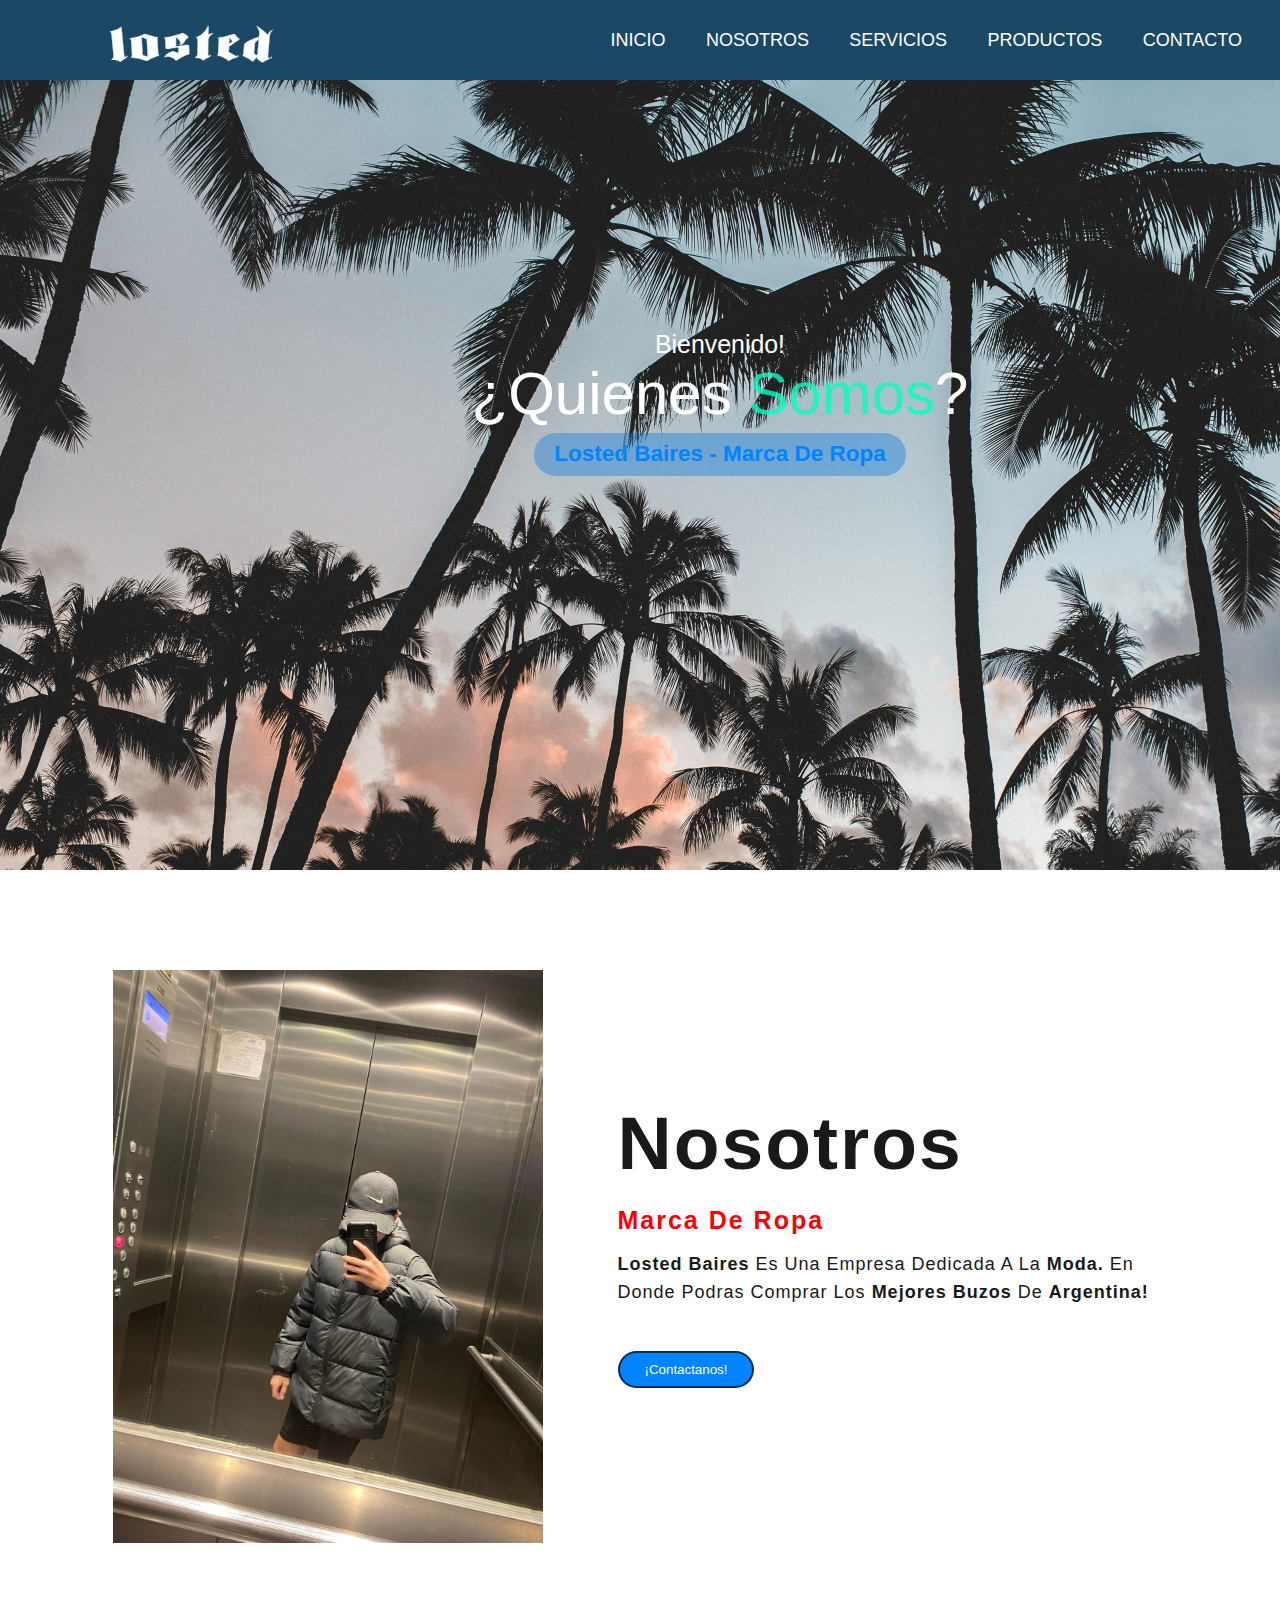
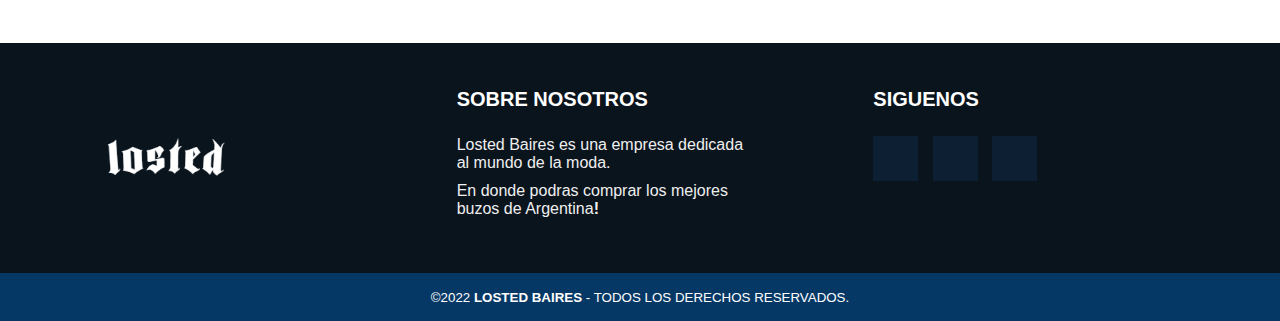
==== paginas/nosotros.html @ 61011868 "Se creo un nuevo repositorio de github para Subir el sitio Web Finalizado" ====
<!DOCTYPE html>
<html lang="es">
<head>
    <meta charset="UTF-8">
    <meta http-equiv="X-UA-Compatible" content="IE=edge">
    <meta name="viewport" content="width=device-width, initial-scale=1.0">
    <link rel="stylesheet" href="../css/main.css">
    <link rel="shortcut icon" href="../img/favicon losted.png" type="image/x-icon">
    <link rel="stylesheet" href="https://cdnjs.cloudflare.com/ajax/libs/font-awesome/5.15.3/css/all.min.css" integrity="sha512-iBBXm8fW90+nuLcSKlbmrPcLa0OT92xO1BIsZ+ywDWZCvqsWgccV3gFoRBv0z+8dLJgyAHIhR35VZc2oM/gI1w==" crossorigin="anonymous" referrerpolicy="no-referrer" />
    <link href="https://cdn.jsdelivr.net/npm/bootstrap@5.0.2/dist/css/bootstrap.min.css" rel="stylesheet" integrity="sha384-EVSTQN3/azprG1Anm3QDgpJLIm9Nao0Yz1ztcQTwFspd3yD65VohhpuuCOmLASjC" crossorigin="anonymous">
    <script src="https://cdn.jsdelivr.net/npm/bootstrap@5.0.2/dist/js/bootstrap.bundle.min.js" integrity="sha384-MrcW6ZMFYlzcLA8Nl+NtUVF0sA7MsXsP1UyJoMp4YLEuNSfAP+JcXn/tWtIaxVXM" crossorigin="anonymous"></script>
    <!-- KEYWORDS -->
    <meta name="keywords" content="tienda de ropa, ropa, moda, outfits invierno 2022, buzos oversize, marca de ropa, losted, lost, buzos, remeras, buenos aires, nosotros">
    <meta name="description" content="Informacion Acerca de Losted">
    <!-- TITULO -->
    <title>Losted Store - Nosotros</title>
</head>
<body>
  <!-- NAVBAR -->
  <header>
    <nav>
      <input type="checkbox" id="check">
      <label for="check" class="checkbtn">
          <i class="fas fa-bars"></i>
      </label>
      <a href="#" class="enlace">
          <img src="../img/logo.png" alt="" class="losted"> 
      </a>
      <ul>
          <li><a href="../index.html">Inicio</a></li>
          <li><a href="nosotros.html">Nosotros</a></li>
          <li><a href="servicios.html">Servicios</a></li>
          <li><a href="productos.html">Productos</a></li>
          <li><a href="contacto.html">Contacto</a></li>
      </ul>
  </nav>
</header>
<!-- SECTION PRINCIPAL -->
<section class="section1">
  <div class="bienvenida">
      <h5 class="text1">Bienvenido!</h5>
      <h1 class="text2">¿Quienes <span class="azultext2">Somos</span>?</h1>
      <div class="azultext3">Losted Baires - Marca De Ropa</div>
</section>
<!-- SECTION NOSOTROS -->
       <section class="sobremi">
        <div class="main">
            <img src="../img/santiagocatelli.png" alt="santiago catelli, losted, baires, marca de ropa, ropa, diseño, buenos aires" class="img-sobre-mi">
            <div class="sobremi-text">
                <h2 class="sobremi-nosotros">Nosotros</h2>
                <h5 class="sobremi-sub">Marca de Ropa</h5>
                <p class="sobremi-p"><b>Losted Baires</b> es una empresa dedicada a la <b>Moda.</b>  En donde podras comprar los <b>mejores buzos</b> de <b>Argentina!</b></p>
                <button type="button" class="button">¡Contactanos!</button>
            </div>
        </div>
    </section>  


    <!-- <main class="container-fluid">
      <div class="row bc_about_sup">
          <div class="col-1 bc_col"></div>
          <div class="col-12 col-xl-4 d-inline-flex p-xl-0 p-5">
              <img class="img-sobre-mi img_about img-fluid " src="../img/santiagocatelli.png" alt="santiago catelli, losted, baires, marca de ropa, ropa, diseño, buenos aires">
          </div>
          <div class="col-12 col-xl-7 d-flex flex-column p-0">
              <div class="sobremi-nosotros p-5">Nosotros</div>
              <div class="h-75 b_cent_ab p-5">
                  <p class="sobremi-p"><b>Losted Baires</b> es una empresa dedicada a la <b>Moda.</b>  En donde podras comprar los <b>mejores buzos</b> de <b>Argentina!</b></p>
                  <button type="button" class="button">¡Contactanos!</button>
                </div>
              <div class="col-12 ms-1 d-flex flex-fill rect_inf">
                  <div class="col-6 ms-5 rect_n"></div>
              </div>
          </div>
      </div>
    </main>  -->


<!-- FOOTER -->
    <footer class="footer"> 
      <div class="grupo-1">
          <div class="box">
          <figure>
              <a href="#">
                  <img src="../img/logo.png" alt="losted, copyright" class="logofooter">
              </a>
          </figure>
        </div>
      <div class="box">
        <h2>SOBRE NOSOTROS</h2>
          <p>Losted Baires es una empresa dedicada al mundo de la moda.</p>
          <p>En donde podras comprar los mejores buzos de Argentina<b>!</b></p>
        </div>
      <div class="box">
        <h2>SIGUENOS</h2>
        <div class="redsocial">
        <a href="https://www.facebook.com/" target="_blank" class="fab fa-facebook"></a>
        <a href="https://www.instagram.com/" target="_blank" class="fab fa-instagram"></a>
        <a href="https://www.whatsapp.com/" target="_blank" class="fab fa-whatsapp"></a>
      </div>
        </div>
      </div>
      <div class="grupo-2"> 
           <small>&copy;2022 <b class="aquacolor">LOSTED BAIRES</b> - TODOS LOS DERECHOS RESERVADOS.</small>
      </div>
  </footer>
</body>
</html>
---- css/main.css ----
* {
  padding: 0;
  margin: 0;
  text-decoration: none;
  list-style: none;
  box-sizing: border-box;
  font-family: "Montserrat", sans-serif;
}

body {
  font-family: "Gill Sans", "Gill Sans MT", Calibri, "Trebuchet MS", sans-serif;
  background-color: #252525;
}

/*-------- HEADER --------*/
/*-------- HEADER --------*/

nav{
  background: #0c85d65d;
  height: 80px;
  width: 100%;
}
.enlace{
  position: absolute;
  padding: 10px 15px;
}
.losted{
  height: 90px;
  width: 350px;
  padding-bottom: 25px;
}
nav ul{
  float: right;
  margin-right: 20px;
}
nav ul li{
  display: inline-block;
  line-height: 80px;
  margin: 0 5px;
}
nav ul li a{
  color: #fff;
  font-size: 18px;
  padding: 7px 13px;
  border-radius: 3px;
  text-transform: uppercase;
  text-decoration: none;
}

li a:hover{
  background: #0c85d641;
  color: white;
  transition: .5s;
}
.checkbtn{
  font-size: 30px;
  color: #fff;
  float: right;
  line-height: 80px;
  margin-right: 40px;
  cursor: pointer;
  display: none;
}
#check{
  display: none;
}

/*-------- RESPONSIVE --------*/

@media (max-width: 768px){
  .enlace{
      padding-left: 20px;
  }
  nav ul li a{
      font-size: 16px;
  }

}

@media (max-width: 768px){
  .checkbtn{
      display: block;
  }
  ul{
      position: fixed;
      width: 100%;
      height: 100vh;
      background: #2c3e50;
      top: 80px;
      left: -100%;
      text-align: center;
      transition: all .5s;
  }
  nav ul li{
      display: block;
      margin: 50px 0;
      line-height: 30px;
  }
  nav ul li a{
      font-size: 20px;
  }
  li a:hover, li a.active{
      background: none;
      color: #2c3e50;
  }
  #check:checked ~ ul{
      left:0;
  }
}


@media (max-width: 320px){
  .checkbtn{
      display: block;
  }
  ul{
      position: fixed;
      width: 320px;
      height: 100%;
      background: #2c3e50;
      top: 80px;
      left: -100%;
      text-align: center;
      transition: all .5s;
  }
  nav ul li{
      display: block;
      margin: 50px 0;
      line-height: 30px;
  }
  nav ul li a{
      font-size: 20px;
  }
  li a:hover, li a.active{
      background: none;
      color: #2c3e50;
  }
  #check:checked ~ ul{
      left: 0;
  }
}

/* NOSOTROS*/
/* SERVICIOS */
/* PRODUCTOS */
/* CONTACTO */
/* FOOTER */
/* INICIO */
/* NAVBAR */
/* OPERACIONES */
.section1 {
  background: url("../img/palmeras.png");
  background-repeat: no-repeat;
  background-size: cover;
  width: 1440px;
  height: 790px;
}

.bienvenida {
  text-align: center;
  padding: 250px;
  font-weight: 10;
  font-size: 30px;
}
.bienvenida .text1 {
  color: #fff;
  font-weight: 500;
  text-decoration: bold;
}
.bienvenida .text2 {
  color: #fff;
  font-weight: 1;
  padding-bottom: 5px;
  margin: 0px;
}

.azultext3 {
  display: inline-block;  
  color: #0084ff;
  padding: 10px 0.9em;
  font-size: 75%;
  font-weight: 700;
  line-height: 1;
  text-align: center;
  white-space: nowrap;
  vertical-align: baseline;
  background-color: rgba(0, 116, 224, 0.3764705882);
  border-radius: 50px;
  transition: color 0.15s ease-in-out, background-color 0.15s ease-in-out, border-color 0.15s ease-in-out, box-shadow 0.15s ease-in-out;
}
.azultext2 {
  color: #00ffbfce;
  text-decoration: bold;
  font-weight: 10;
}

/*-------- RESPONSIVE --------*/
/* BARRA LATERAL */
::-webkit-scrollbar {
  display: none;
}

@media screen and (max-width: 768px){

  .section1{
    background-repeat: no-repeat;
    background-size: cover;
    width: 768px;
    height: 724px;
    text-decoration: none;
      }

    .bienvenida {
      display: inline-block;
      padding-left: 40px;
      font-size: 20px;
    }
}

@media screen and (max-width: 320px) {
  .section1 {
    background-repeat: no-repeat;
    background-size: cover;
    width: 320px;
    height: 724px;
    text-decoration: none;
  }
  .bienvenida {
  display: inline-block;
  padding-right: 100%;
}

  .losted {
    width: 175px;
    padding-right: 10px;
  }
}
/*-------- RESPONSIVE --------*/
.sobremi {
  width: 100%;
  padding: 100px 0px;
  background-color: white;
  color: red;
}
 
.sobremi .sobremi-sub {
  color: red;
  padding-bottom: 15px;
  font-size: 25px;
}
.sobremi img {
  height: auto;
  color: red;
  width: 430px;
}

.sobremi-text {
  width: 550px;
}

.sobremi-text {
  color: #191919;
  letter-spacing: 2px;
  font-size: 22px;
  margin-bottom: 25px;
  text-transform: capitalize;
}
.sobremi-text p {
  color: #191919;
  letter-spacing: 1px;
  line-height: 28px;
  font-size: 18px;
  margin-bottom: 45px;
}
.sobremi-text h2 {
  color: #191919;
  font-size: 75px;
  text-transform: capitalize;
  margin-bottom: 20px;
}

.main {
  width: 1130px;
  max-width: 95%;
  margin: 0 auto;
  display: flex;
  align-items: center;
  justify-content: space-around;
}

.button {
  padding: 9px 25px;
  background-color: #0084ff;
  border: none;
  border-radius: 20px;
  cursor: pointer;
  color: white;
  transition: all 1s ease 0s;
  border: 2px solid rgba(0, 0, 0, 0.671);
} 
.button:hover {
  border: 2px solid rgba(0, 132, 255, 0.6705882353);
  background-color: transparent;
  color: #191919;
  cursor: pointer;
}

/* RESPONSIVE TABLET */
@media screen and (max-width: 768px) {
  .main {
    padding-top: 20px;
  }
  .main .sobremi-nosotros {
    padding-left: 18px;
    padding-right: 90px;
  }
  .main .sobremi-sub {
    padding-left: 25px;
  }
  .main .sobremi-p {
    padding-left: 25px;
    padding-right: 80px;
  }
  .main .button {
    margin-left: 25px;
  }
}
/* RESPONSIVE MOBILE */
  @media screen and (max-width: 320px) {  
    .main {
      display: flex;
      flex-direction: column;
    }
    .main .img-sobre-mi {
      width: 320px;
      height: 120;
      padding-top: 0px;
      padding-left: 10px;
      padding-right: 10px;
    }
    .main .sobremi-nosotros {
      padding-left: 120px;
    }
    .main .sobremi-p {
      padding-left: 130px;
      font-size: 17px;
    }
    .main .sobremi-sub {
      padding-left: 130px;
    }
    .main .button {
      margin-left: 130px;
    }

}

/* SERVICIOS */
.servicios {
  text-align: center;
}
.servicios h1 {
  text-transform: uppercase;
  font-size: 34px;
  padding-bottom: 10px;
  border-bottom: 4px solid #3498db;
  margin-top: 40px;
  text-align: center;
  color: rgb(0, 0, 0);
}

.cen {
  max-width: 1200px;
  margin: auto;
  overflow: hidden;
  padding: 20px;
}

.servicio {
  display: inline-block;
  width: 50%;
  margin: 0 -2px;
  padding: 20px;
  box-sizing: border-box;
  cursor: pointer;
  transition: 0.4s;
}
.servicio:hover {
  background: rgba(221, 221, 221, 0.514);
}
.servicio p {
  color: rgba(0, 0, 0, 0.685);
  font-size: 18px;
  font-weight: 500;
}
.servicio i {
  color: #3498db;
  font-size: 34px;
  margin-bottom: 30px;
}
.servicio i h2 {
  color: #3498db;
  font-size: 18px;
  text-transform: uppercase;
  font-weight: 500;
  margin: 0;
}

/* RESPONSIVE */
@media screen and (max-width: 768px) {
  .servicio {
    width: 50%;
  }
}
/* RESPONSIVE MOBILE */
@media screen and (max-width: 320px) {
  .servicio {
    width: 100%;
  }
}

/* PRODUCTOS */
.galeria {
  background-color: white;
  color: white;
  padding-bottom: 7%;
}
.galeria .col-lg-4 {
  margin: 0 !important;
  padding: 25px;
}

.galeria img {
  width: 100%;
  height: 350px;
}
.galeria img:hover {
  border: 5px solid #191919;
}

.promos-productos {
  color: #191919;
  font-size: 24px;
}

.productosh1 {
  color: #0084ff;
  font-size: 45px;
}

 /* CONTACTO */
.form-area {
	padding-top: 7%;
  padding-bottom: 25px;
}
.row.single-form {
	box-shadow: 0 2px 20px -5px rgba(0,0,0,0.5);
}
.left {
	background: rgba(12, 133, 214, 0.4666666667);
	padding: 200px 98px;
}
.left h2 {
	font-family: poppins;
	color: #fff;
	font-weight: 700;
	font-size: 48px;
}
.left h2 span {
	font-weight: 100;
}
.single-form{
    background: #fff;
}
.right {
	padding: 70px 100px;
	position: relative;
}
.right i {
	position: absolute;
	font-size: 80px;
	left: -27px;
	top: 40%;
	color: #fff;
}
.form-control {
	border: 2px solid #000;
}
.right button {
	border: none;
	border-radius: 0;
	background: #252525;
	width: 180px;
	color: #fff;
	padding: 15px 0;
	display: inline-block;
	font-size: 16px;
	margin-top: 20px;
	cursor: pointer;
}
.right button:hover{
    background-color: #252525;
}


/* RESPONSIVE TABLET  */

@media (min-width:768px) and (max-width:991px){
    .right i {
	top: -52px;
	transform: rotate(90deg);
	left: 50%;
}
}

@media (max-width:767px){
    .left {
  padding: 90px 15px;
  text-align: center;
}
.left h2 {
  font-size: 25px;
}
.right {
  padding: 25px;
}
.right i {
  top: -52px;
  transform: rotate(90deg);
  left: 46%;
}
.right button {
	width: 150px;
	padding: 12px 0;
  } 
}

/* FOOTER*/
.footer {
  background-color: #0a141d;
}

.grupo-1 {
  width: 100%;
  max-width: 1200px;
  margin: auto;
  display: grid;
  grid-template-columns: repeat(3, 1fr);
  grid-gap: 50px;
  padding: 45px 0px;
}
.grupo-1 .box figure {
  width: 100%;
  height: 100%;
  display: flex;
  align-items: center;
}
.grupo-1 .box figure img {
  width: 250px;
}
.box h2 {
  color: #fff;
  margin-bottom: 25px;
  margin-right: 70px;
  font-size: 20px;
}
.box p {
  color: #efefef;
  margin-bottom: 10px;
  margin-right: 70px;
}
.redsocial a {
  display: inline-block;
  text-decoration: none;
  width: 45px;
  height: 45px;
  line-height: 45px;
  color: #fff;
  margin-right: 10px;
  background-color: #0d2033;
  text-align: center;
  transition: all 300ms ease;
}
.redsocial:hover {
  transition: 0.75s;
  color: aqua;
}

.grupo-2 {
  background-color: rgba(0, 116, 224, 0.3764705882);
  padding-top: 15px;
  padding-bottom: 15px;
  text-align: center;
  color: #fff;
}
.grupo-2 .grupo-2 small {
  font-size: 15px;
  text-align: center;
}

.aquacolor {
  color: white;
}
.aquacolor:hover {
  transition: 0.75s;
  color: aqua;
}
@media screen and (max-width:800px){
  .footer .grupo-1{
      width: 90%;
      grid-template-columns: repeat(1, 1fr);
      grid-gap:30px;
      padding: 35px 0px;
  }
  .logofooter {
    width: 175px;
    padding-bottom: px;
  } 
}
/*# sourceMappingURL=main.css.map */
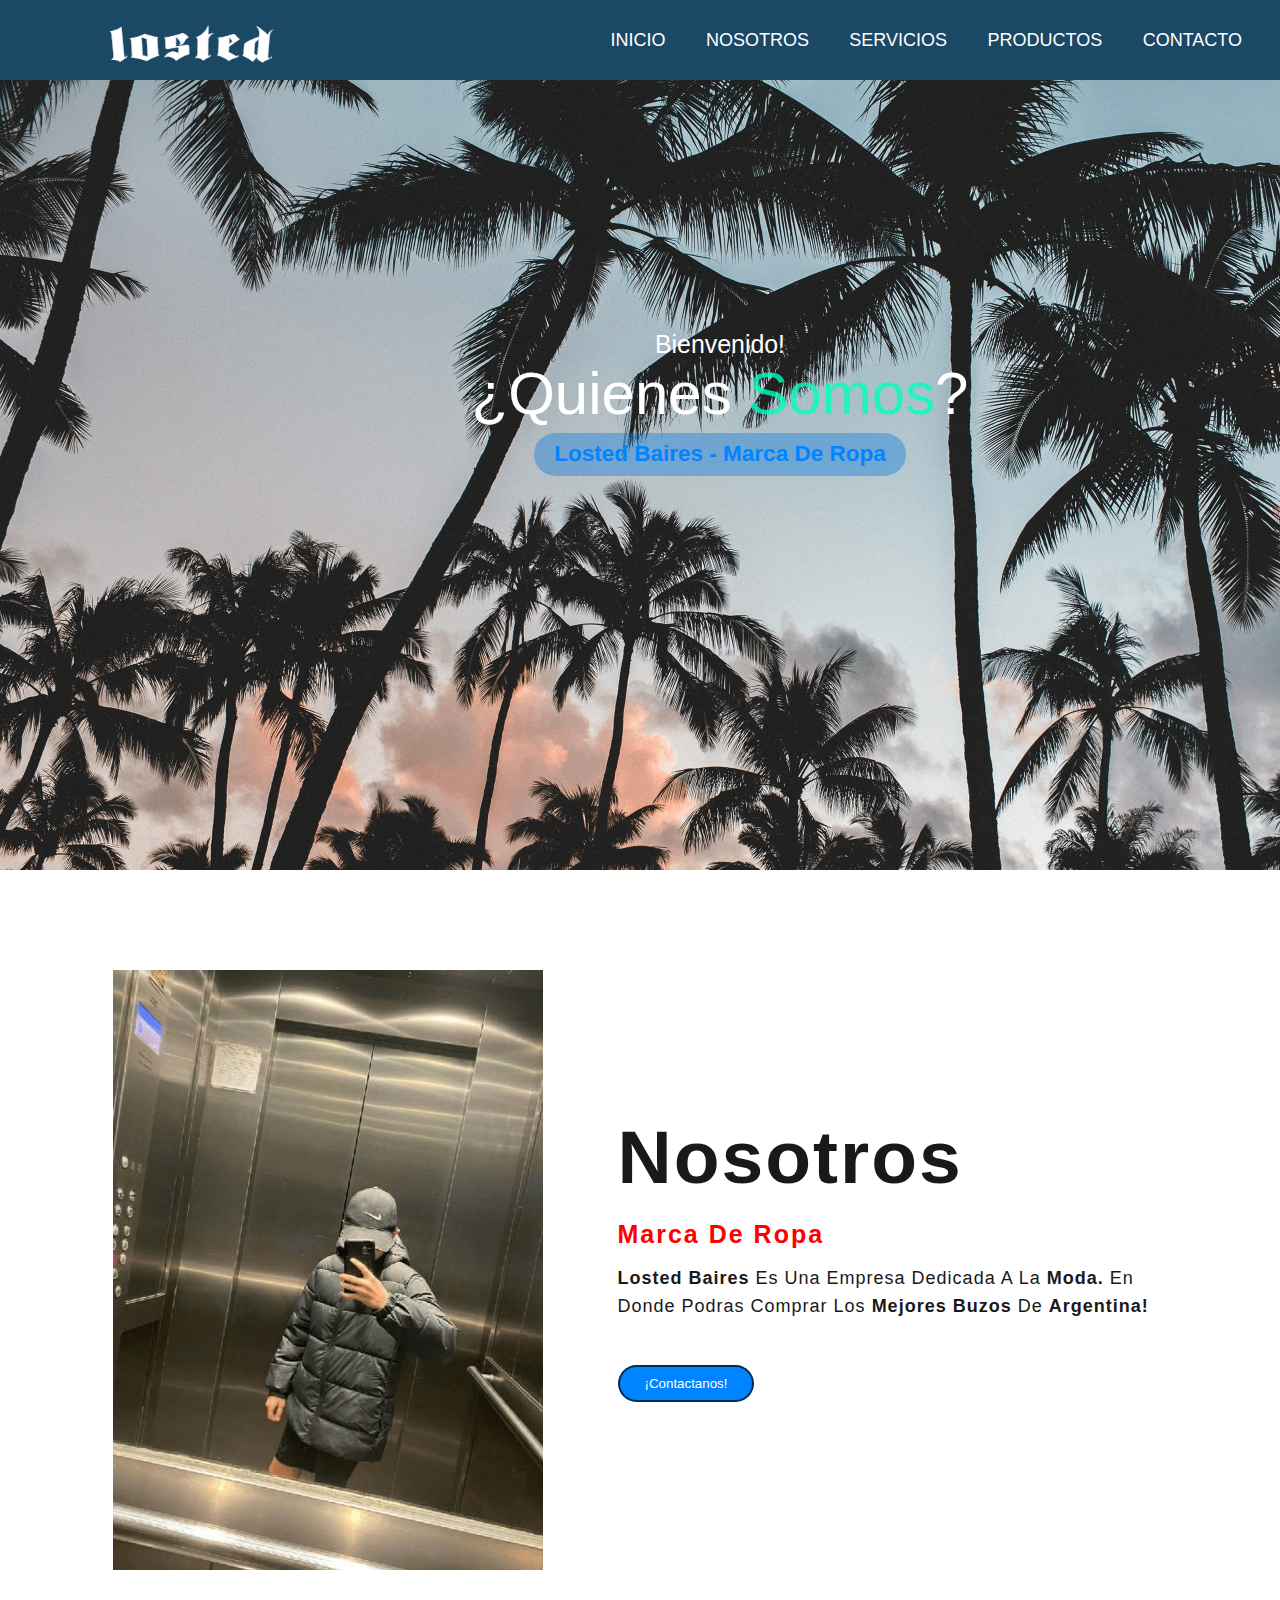
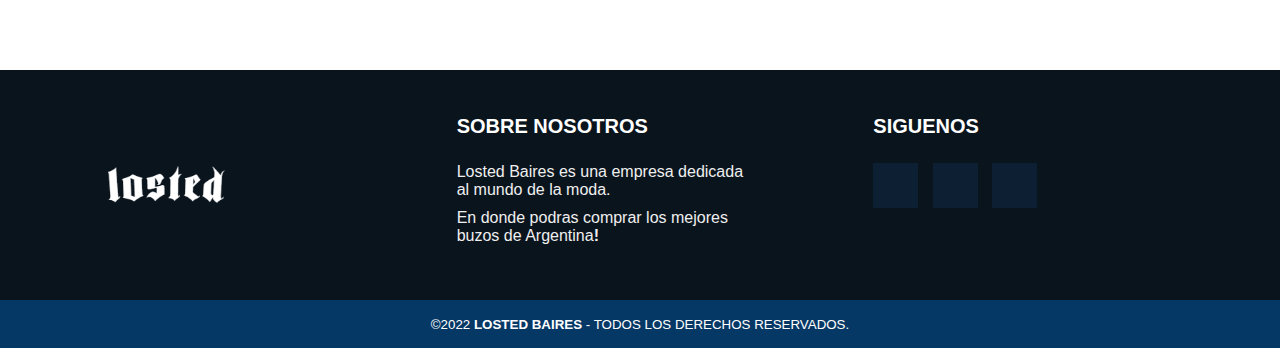
==== commit f2f42308: "Se adapto correctamente a 320px y 428px ultimo commit :) Gracias Coder" ====
--- a/paginas/nosotros.html
+++ b/paginas/nosotros.html
@@ -45,7 +45,7 @@
 <!-- SECTION NOSOTROS -->
        <section class="sobremi">
         <div class="main">
-            <img src="../img/santiagocatelli.png" alt="santiago catelli, losted, baires, marca de ropa, ropa, diseño, buenos aires" class="img-sobre-mi">
+            <img src="../img/santiagocatelli.jpg" alt="santiago catelli, losted, baires, marca de ropa, ropa, diseño, buenos aires" class="img-sobre-mi">
             <div class="sobremi-text">
                 <h2 class="sobremi-nosotros">Nosotros</h2>
                 <h5 class="sobremi-sub">Marca de Ropa</h5>
@@ -53,28 +53,7 @@
                 <button type="button" class="button">¡Contactanos!</button>
             </div>
         </div>
-    </section>  
-
-
-    <!-- <main class="container-fluid">
-      <div class="row bc_about_sup">
-          <div class="col-1 bc_col"></div>
-          <div class="col-12 col-xl-4 d-inline-flex p-xl-0 p-5">
-              <img class="img-sobre-mi img_about img-fluid " src="../img/santiagocatelli.png" alt="santiago catelli, losted, baires, marca de ropa, ropa, diseño, buenos aires">
-          </div>
-          <div class="col-12 col-xl-7 d-flex flex-column p-0">
-              <div class="sobremi-nosotros p-5">Nosotros</div>
-              <div class="h-75 b_cent_ab p-5">
-                  <p class="sobremi-p"><b>Losted Baires</b> es una empresa dedicada a la <b>Moda.</b>  En donde podras comprar los <b>mejores buzos</b> de <b>Argentina!</b></p>
-                  <button type="button" class="button">¡Contactanos!</button>
-                </div>
-              <div class="col-12 ms-1 d-flex flex-fill rect_inf">
-                  <div class="col-6 ms-5 rect_n"></div>
-              </div>
-          </div>
-      </div>
-    </main>  -->
-
+    </section> 
 
 <!-- FOOTER -->
     <footer class="footer"> 
--- a/css/main.css
+++ b/css/main.css
@@ -101,7 +101,7 @@
   }
   li a:hover, li a.active{
       background: none;
-      color: #2c3e50;
+      color: #0084ff;
   }
   #check:checked ~ ul{
       left:0;
@@ -109,17 +109,17 @@
 }
 
 
-@media (max-width: 320px){
+@media (max-width: 428px){
   .checkbtn{
       display: block;
   }
   ul{
       position: fixed;
-      width: 320px;
+      width: 428px;
       height: 100%;
       background: #2c3e50;
       top: 80px;
-      left: -100%;
+      left: -101%;
       text-align: center;
       transition: all .5s;
   }
@@ -138,6 +138,69 @@
   #check:checked ~ ul{
       left: 0;
   }
+}
+
+@media screen and (max-width: 320px) {
+  .checkbtn{
+    display: block;
+}
+ul{
+    position: fixed;
+    width: 320px !important;
+    height: 100%;
+    background: #2c3e50;
+    top: 80px;
+    left: -100%;
+    text-align: center;
+    transition: all .5s;
+}
+nav ul li{
+    display: block;
+    margin: 50px 0;
+    line-height: 30px;
+}
+nav ul li a{
+    font-size: 20px;
+}
+li a:hover, li a.active{
+    background: none;
+    color: #0084ff;
+}
+#check:checked ~ ul{
+    left: 0;
+}
+}
+
+/* IPHONE 12/13 */
+@media screen and (max-width: 428px) {
+  .checkbtn{
+    display: block;
+}
+ul{
+    position: fixed;
+    width: 428px;
+    height: 100%;
+    background: #2c3e50;
+    top: 80px;
+    left: -100%;
+    text-align: center;
+    transition: all .5s;
+}
+nav ul li{
+    display: block;
+    margin: 50px 0;
+    line-height: 30px;
+}
+nav ul li a{
+    font-size: 20px;
+}
+li a:hover, li a.active{
+    background: none;
+    color: #0084ff;
+}
+#check:checked ~ ul{
+    left: 0;
+}
 }
 
 /* NOSOTROS*/
@@ -221,7 +284,7 @@
   .section1 {
     background-repeat: no-repeat;
     background-size: cover;
-    width: 320px;
+    width: 320px !important;
     height: 724px;
     text-decoration: none;
   }
@@ -229,9 +292,28 @@
   display: inline-block;
   padding-right: 100%;
 }
+.losted {
+  width: 200px !important;
+  padding-right: 10px;
+}
+
+}
+
+@media screen and (max-width: 428px) {
+  .section1 {
+    background-repeat: no-repeat;
+    background-size: cover;
+    width: 428px;
+    height: 724px;
+    text-decoration: none;
+  }
+  .bienvenida {
+  display: inline-block;
+  padding-right: 100%;
+}
 
   .losted {
-    width: 175px;
+    width: 275px;
     padding-right: 10px;
   }
 }
@@ -310,6 +392,10 @@
   .main {
     padding-top: 20px;
   }
+
+  .main .img-sobre-mi {
+    padding-left: 100px;
+  }
   .main .sobremi-nosotros {
     padding-left: 18px;
     padding-right: 90px;
@@ -326,13 +412,42 @@
   }
 }
 /* RESPONSIVE MOBILE */
-  @media screen and (max-width: 320px) {  
+
+@media screen and (max-width: 320px) {  
+  .main {
+    display: flex;
+    flex-direction: column;
+  }
+  .main .img-sobre-mi {
+    width: 320px !important;
+    height: 120;
+    padding-top: 0px;
+    padding-left: 10px;
+    padding-right: 10px;
+  }
+  .main .sobremi-nosotros {
+    padding-left: 120px;
+  }
+  .main .sobremi-p {
+    padding-left: 130px;
+    font-size: 17px;
+  }
+  .main .sobremi-sub {
+    padding-left: 130px;
+  }
+  .main .button {
+    margin-left: 130px;
+  }
+
+}
+
+  @media screen and (max-width: 428px) {  
     .main {
       display: flex;
       flex-direction: column;
     }
     .main .img-sobre-mi {
-      width: 320px;
+      width: 428px;
       height: 120;
       padding-top: 0px;
       padding-left: 10px;
@@ -412,12 +527,17 @@
   }
 }
 /* RESPONSIVE MOBILE */
+@media screen and (max-width: 428px) {
+  .servicio {
+    width: 100%;
+  }
+}
+
 @media screen and (max-width: 320px) {
   .servicio {
     width: 100%;
   }
 }
-
 /* PRODUCTOS */
 .galeria {
   background-color: white;
@@ -473,14 +593,7 @@
 }
 .right {
 	padding: 70px 100px;
-	position: relative;
-}
-.right i {
-	position: absolute;
-	font-size: 80px;
-	left: -27px;
-	top: 40%;
-	color: #fff;
+	position: static;
 }
 .form-control {
 	border: 2px solid #000;
